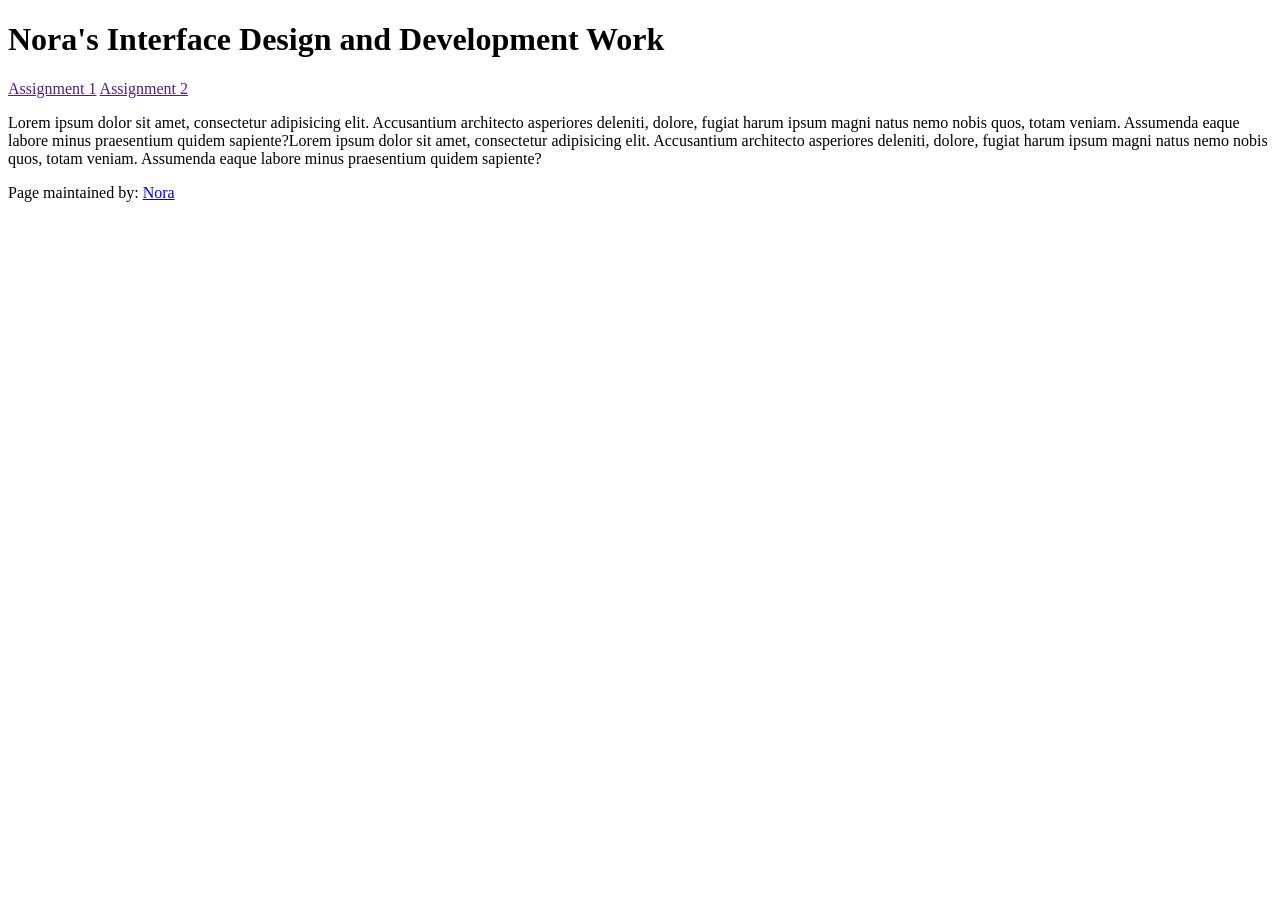
==== index.html @ 66bc1127 "I've copied and changed template repo" ====
<!doctype html>
<html lang="en">
<head>
    <meta charset="UTF-8">
    <meta name="viewport"
          content="width=device-width, user-scalable=no, initial-scale=1.0, maximum-scale=1.0, minimum-scale=1.0">
    <meta http-equiv="X-UA-Compatible" content="ie=edge">

<!-- !!!!! -->
<!--    change this to refer to your specific page  -->
    <title>Nora's Interface Project</title>

<!-- !!!!! -->
<!--  change this to your preferred icon  -->
    <!-- favicon was sourced from favicon.io but the original graphics are copyright 2020 Twitter, Inc
    and other contributors -->
    <!-- They are licensed under CC-BY 4.0 as linked below -->
    <!-- https://creativecommons.org/licenses/by/4.0/ -->
    <link rel="icon" type="image/png" href="./assets/icons/favicon.png">

    <link rel="stylesheet" href="reset.css">
    <link rel="stylesheet" href="style.css">
</head>
<body>

    <header>
<!-- !!!!! -->
<!--    change this to your preferred online name  -->
        <h1>Nora's Interface Design and Development Work</h1>
    </header>

    <div class="mainNavContainer">

        <nav>
            <a href="">Assignment 1</a>
            <a href="">Assignment 2</a>
        </nav>

        <main>
            <section id="intro-section">
                <p> Lorem ipsum dolor sit amet, consectetur adipisicing elit. Accusantium architecto asperiores deleniti, dolore, fugiat harum ipsum magni natus nemo nobis quos, totam veniam. Assumenda eaque labore minus praesentium quidem sapiente?Lorem ipsum dolor sit amet, consectetur adipisicing elit. Accusantium architecto asperiores deleniti, dolore, fugiat harum ipsum magni natus nemo nobis quos, totam veniam. Assumenda eaque labore minus praesentium quidem sapiente?</p>
            </section>
        </main>

        <!-- this is an empty element which helps with spacing -->
        <aside></aside>

    </div>

    <footer>
        <p>
<!-- !!!!! -->
<!--    change this to your preferred online name and update link to refer to your github page  -->
            Page maintained by:
            <a href="https://github.com/4143118" target="_blank">
            Nora
            </a>
        </p>
    </footer>
</body>
</html>
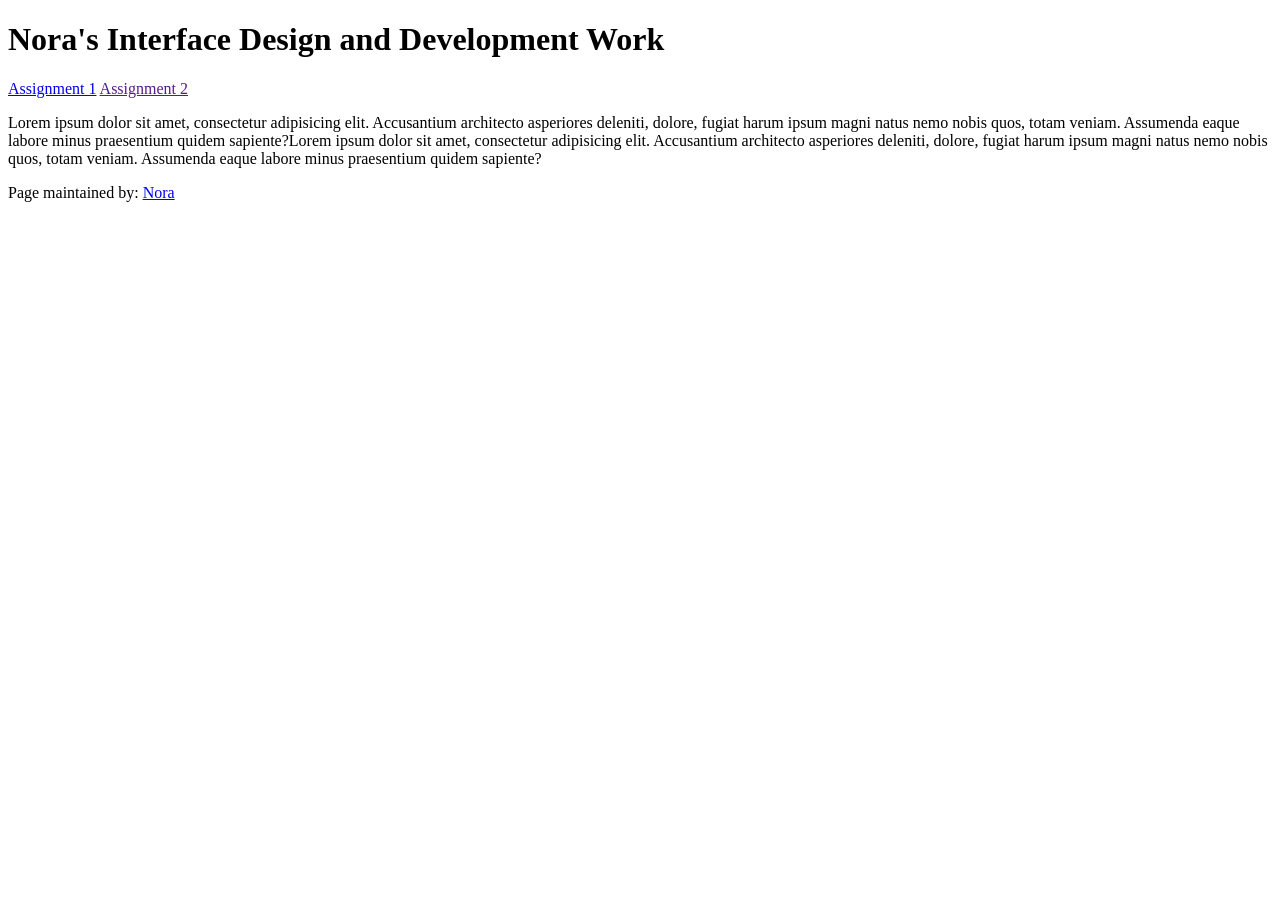
==== commit b496ef6a: "assignment.1 init I copied the home page into a new html document and linked them together. I starte" ====
--- a/index.html
+++ b/index.html
@@ -32,7 +32,7 @@
     <div class="mainNavContainer">
 
         <nav>
-            <a href="">Assignment 1</a>
+            <a href="./assignment1.html">Assignment 1</a>
             <a href="">Assignment 2</a>
         </nav>
 
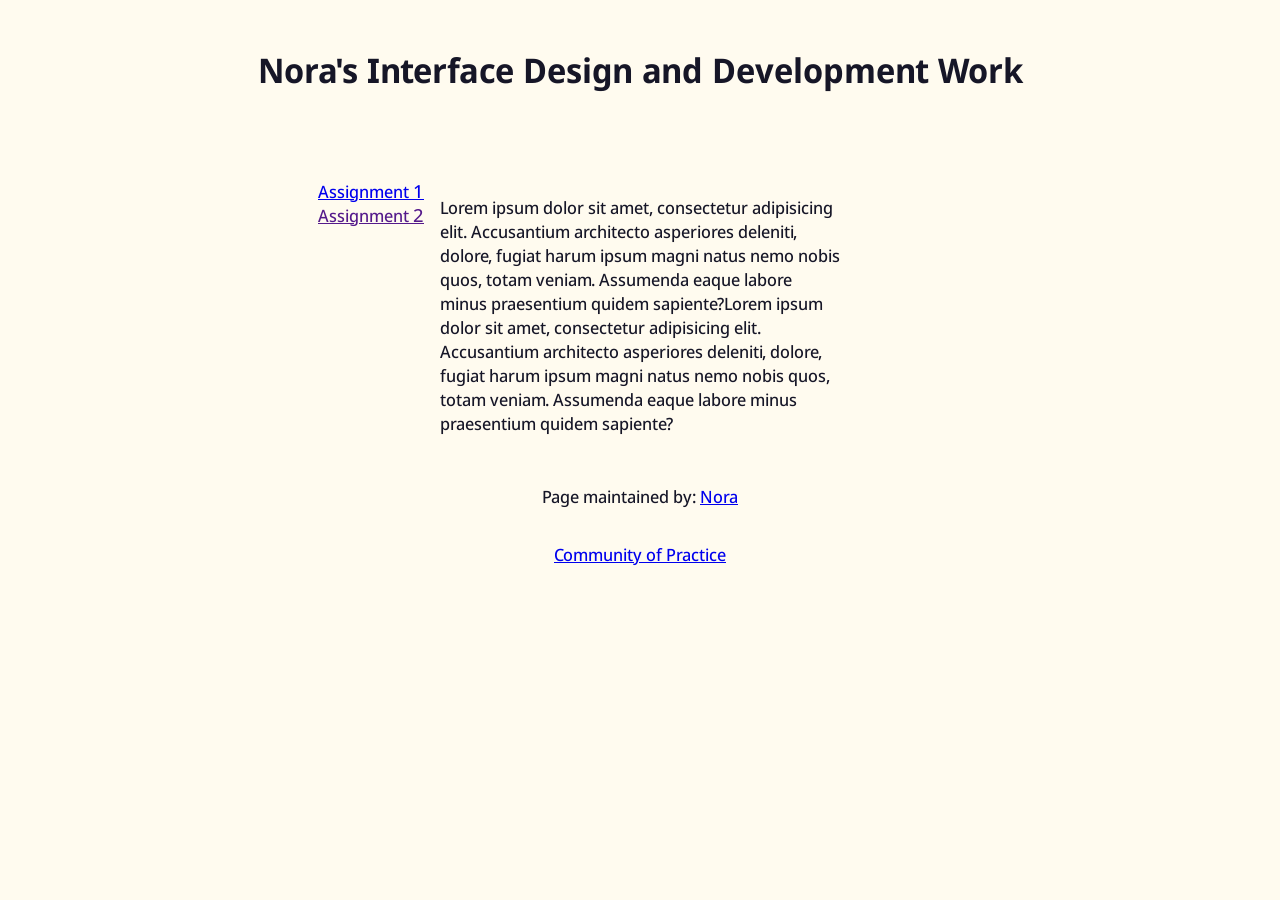
==== commit c152aab1: "add community of practice, and change the font & background colour debug as well" ====
--- a/index.html
+++ b/index.html
@@ -9,11 +9,6 @@
 <!-- !!!!! -->
 <!--    change this to refer to your specific page  -->
     <title>Nora's Interface Project</title>
-
-<!-- !!!!! -->
-<!--  change this to your preferred icon  -->
-    <!-- favicon was sourced from favicon.io but the original graphics are copyright 2020 Twitter, Inc
-    and other contributors -->
     <!-- They are licensed under CC-BY 4.0 as linked below -->
     <!-- https://creativecommons.org/licenses/by/4.0/ -->
     <link rel="icon" type="image/png" href="./assets/icons/favicon.png">
@@ -56,6 +51,12 @@
             Nora
             </a>
         </p>
-    </footer>
+        </footer>
+<!--        link to community of practice-->
+        <footer>
+            <a href="https://au.miro.com/app/board/u3jVOf5_-R0=/?share_link_id=143148460740" target="_blank">
+                Community of Practice
+            </a>
+        </footer>
 </body>
 </html>
--- a/style.css
+++ b/style.css
@@ -0,0 +1,147 @@
+/*Font license*/
+/*Copyright 2022 The Menbere Project Authors (https://github.com/SorkinType/Menbere/)
+This Font Software is licensed under the SIL Open Font License, Version 1.1 . This license is copied below, and is also available with a FAQ at: https://openfontlicense.org
+
+SIL OPEN FONT LICENSE Version 1.1 - 26 February 2007*/
+@import url('https://fonts.googleapis.com/css2?family=Menbere:wght@100..700&family=Neuton:ital,wght@0,200;0,300;0,400;0,700;0,800;1,400&display=swap');
+
+:root{
+    /* basic 2-bit palette from 1bit Monitor Glow Palette by Polyducks */
+    /* https://lospec.com/palette-list/1bit-monitor-glow */
+    --colour-1: #161627;
+    --colour-2: #fffbef;
+}
+
+/* this swaps the colour order to account for user's OS dark mode */
+/*!!!!!*/
+/*remember to update the colours here too to reflect the above changes*/
+@media (prefers-color-scheme: dark) {
+    :root{
+        --colour-1: #f0f6f0;
+        --colour-2: #222323;
+    }
+}
+
+
+body {
+    background-color: var(--colour-2);
+    color: var(--colour-1);
+    font-family: 'Menbere', sans-serif;
+    line-height: 1.5;
+    padding: 1rem;
+    display: flex;
+    flex-direction: column;
+    gap: 1rem;
+}
+
+header {
+    display: flex;
+    justify-content: center;
+    margin-block-end: 3rem;
+}
+
+.mainNavContainer {
+    flex: 1;
+    display: flex;
+    justify-content: center;
+    gap: 1rem;
+}
+
+nav {
+    display: flex;
+    flex-direction: column;
+    min-width: fit-content;
+    flex: 1;
+    align-items: flex-end;
+}
+
+main {
+    display: flex;
+    flex-direction: column;
+    align-items: center;
+    flex: 1;
+}
+
+/*Align the text and images, and reduce the size of the images*/
+section {
+    width: 100%;
+    max-width: 800px;
+}
+
+.example {
+    display: block;
+    width: 80%;
+    max-width: 650px;
+    height: auto;
+    margin: 1rem auto;
+}
+
+aside {
+    visibility: hidden;
+    flex: 1;
+}
+
+footer {
+        display: flex;
+        justify-content: center;
+        margin-block-start: 0.1rem;
+}
+
+/*technique from Kevin Powell*/
+/*https://youtu.be/CU8Plk-53RU?si=zMpP0Pfbg1SaXeDB&t=255*/
+/*longer post about how this works and the * + * selector*/
+/*https://alistapart.com/article/axiomatic-css-and-lobotomized-owls/*/
+.prose > * + * {
+    margin-block-start: var(--prose-flow, 1em);
+}
+
+/* breakpoints from Material Design Spec https://m3.material.io/foundations/layout/breakpoints/overview */
+/* while sometimes mobile first is recommended, as we will be focused on desktop, we will start there */
+
+/* assumed base sizing is large (1200–1599px) : desktop  */
+
+/* extra-large breakpoint : desktop, ultrawide monitors */
+@media (width > 1600px) {
+
+}
+
+/* expanded breakpoint : phone or tablet in landscape, desktop */
+@media (width < 1200px) {
+    header {
+        margin-block-end: 2rem;
+    }
+    footer {
+        margin-block-start: 2rem;
+    }
+}
+/* medium breakpoint : tablet in portrait */
+@media (width < 840px) {
+    header {
+        margin-block-end: 1rem;
+    }
+    .mainNavContainer {
+        flex-direction: column;
+        justify-content: flex-start;
+        align-items: center;
+    }
+    nav {
+        flex: 0;
+        width: 100%;
+        max-width: 80rch;
+        justify-content: space-between;
+        flex-direction: row;
+    }
+    main {
+        flex: 1;
+    }
+    aside {
+        flex: 0;
+    }
+    footer {
+        margin-block-start: 1rem;
+    }
+}
+/* compact breakpoint : phone in portrait */
+@media (width < 600px) {
+
+}
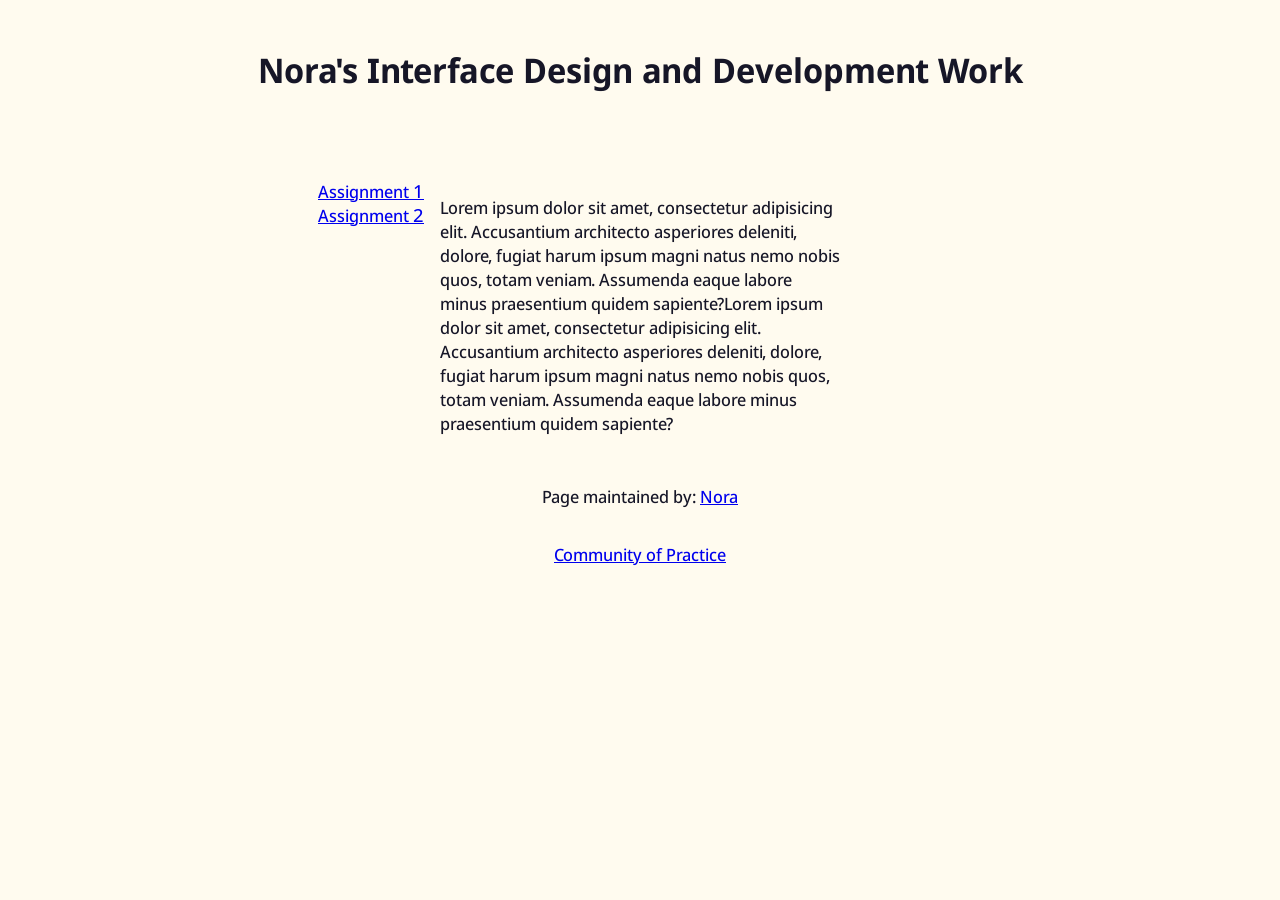
==== commit e49b0766: "edit assignment 2 page linked assignment 2 page, insert text part, and I will change css & add a bit" ====
--- a/index.html
+++ b/index.html
@@ -28,7 +28,7 @@
 
         <nav>
             <a href="./assignment1.html">Assignment 1</a>
-            <a href="">Assignment 2</a>
+            <a href="./assignment2.html">Assignment 2</a>
         </nav>
 
         <main>
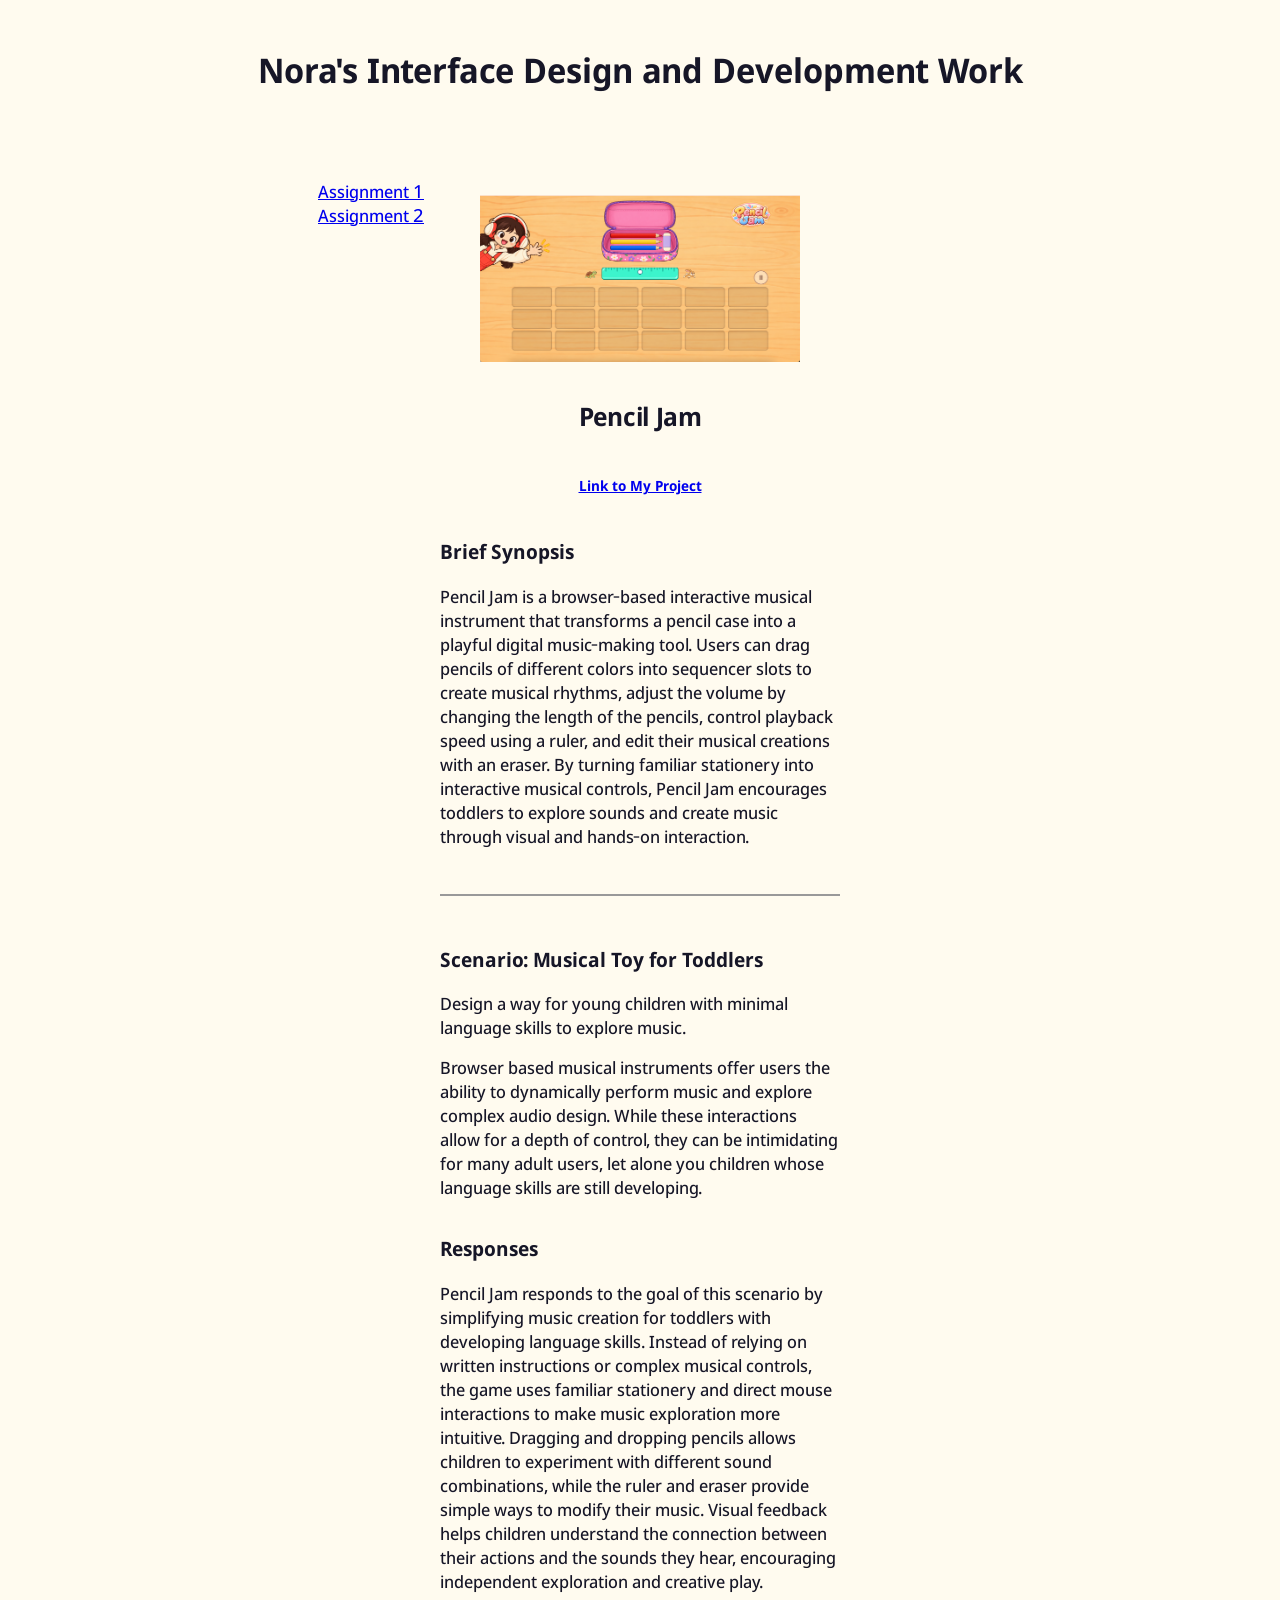
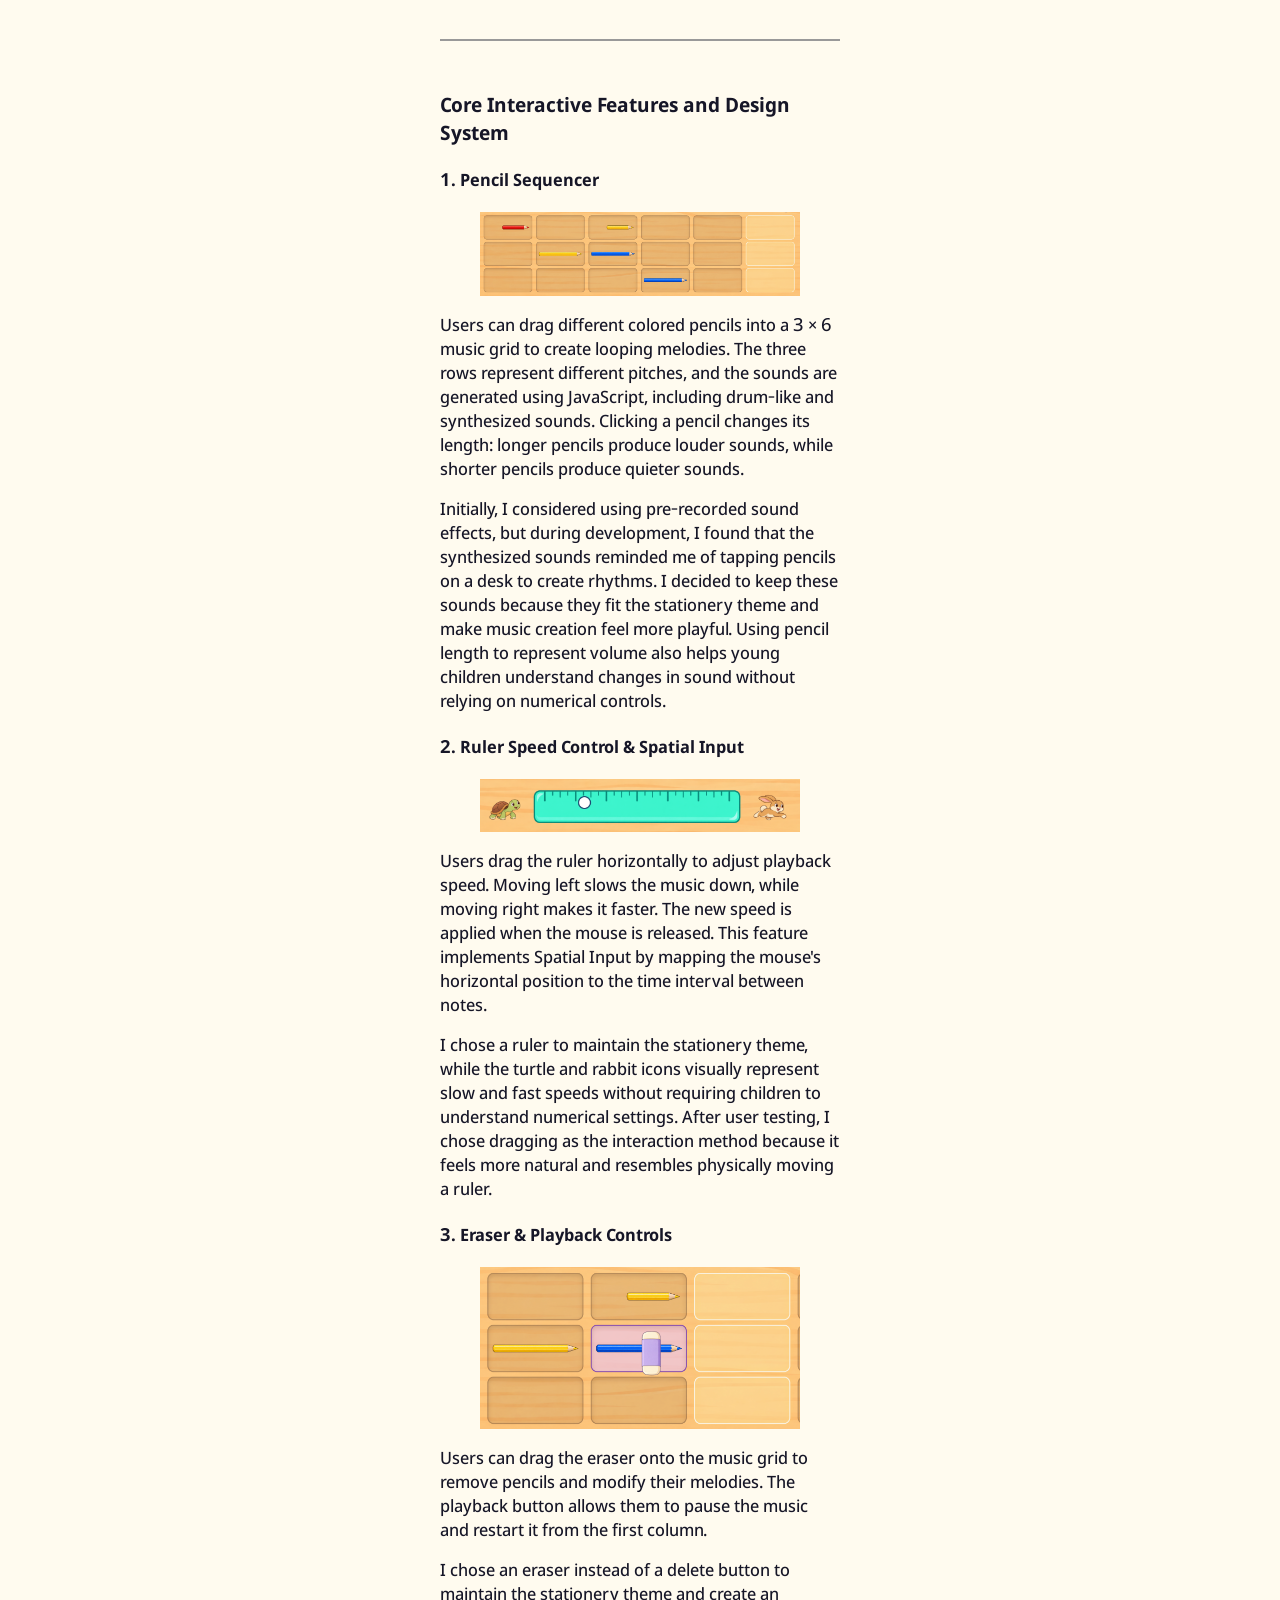
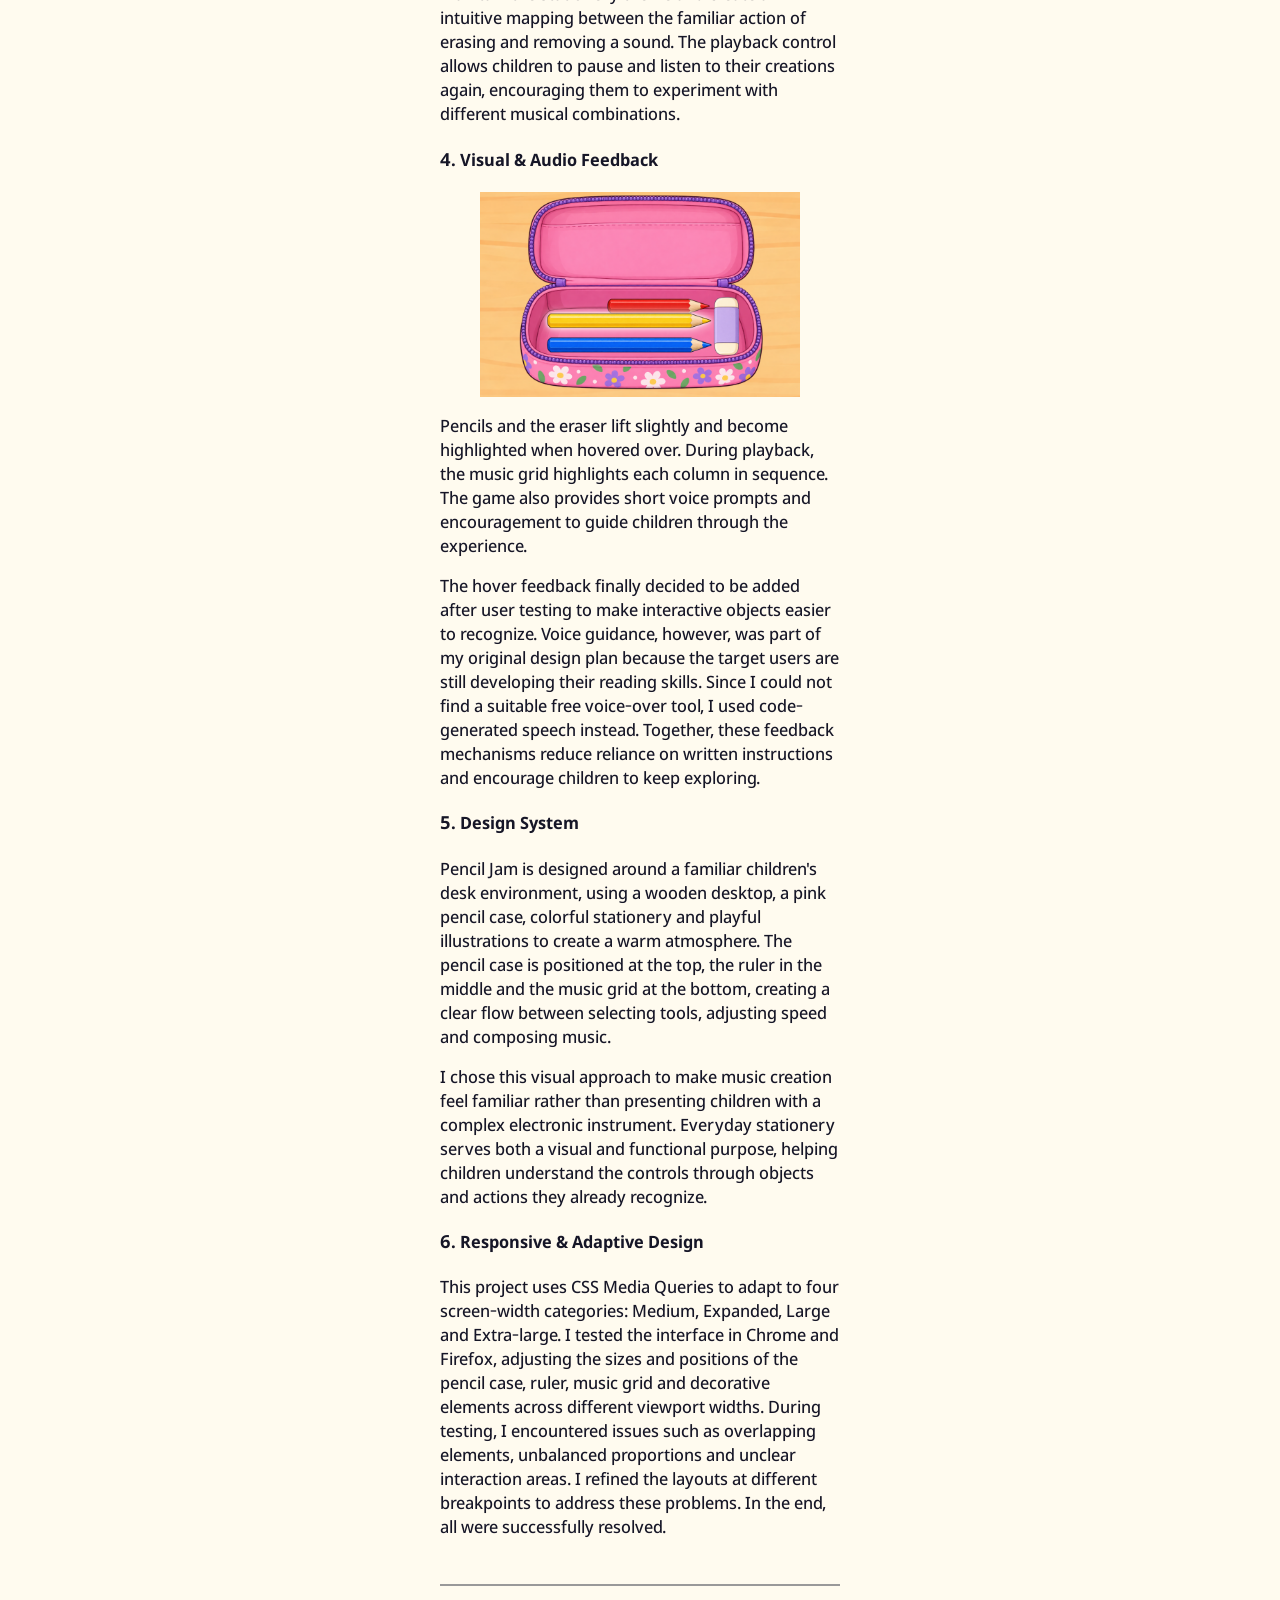
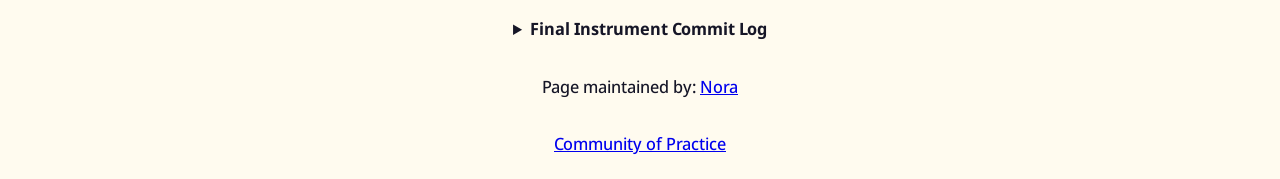
==== commit ed356a75: "update documentation and img and link" ====
--- a/index.html
+++ b/index.html
@@ -24,6 +24,7 @@
         <h1>Nora's Interface Design and Development Work</h1>
     </header>
 
+
     <div class="mainNavContainer">
 
         <nav>
@@ -32,9 +33,288 @@
         </nav>
 
         <main>
-            <section id="intro-section">
-                <p> Lorem ipsum dolor sit amet, consectetur adipisicing elit. Accusantium architecto asperiores deleniti, dolore, fugiat harum ipsum magni natus nemo nobis quos, totam veniam. Assumenda eaque labore minus praesentium quidem sapiente?Lorem ipsum dolor sit amet, consectetur adipisicing elit. Accusantium architecto asperiores deleniti, dolore, fugiat harum ipsum magni natus nemo nobis quos, totam veniam. Assumenda eaque labore minus praesentium quidem sapiente?</p>
+            <img class="example" src="assets/project1.png" alt="project1">
+            <h2>Pencil Jam</h2>
+            <h5><a href="https://4143118.github.io/pencilJam/" target="_blank">Link to My Project</a></h5>
+            <section>
+                <h3>Brief Synopsis</h3>
+                <p>Pencil Jam is a browser-based interactive musical instrument that transforms a pencil case into a
+                    playful digital music-making tool. Users can drag pencils of different colors into sequencer slots
+                    to create musical rhythms, adjust the volume by changing the length of the pencils, control playback
+                    speed using a ruler, and edit their musical creations with an eraser. By turning familiar stationery
+                    into interactive musical controls, Pencil Jam encourages toddlers to explore sounds and create music
+                    through visual and hands-on interaction.
+                </p>
             </section>
+
+            <hr style="border: 0; border-top: 2px solid #999; width: 100%; margin: 30px 0;">
+
+            <section>
+                <h3>Scenario: Musical Toy for Toddlers</h3>
+                <p>Design a way for young children with minimal language skills to explore music.</p>
+                <p>Browser based musical instruments offer users the ability to dynamically perform music and explore
+                    complex audio design. While these interactions allow for a depth of control, they can be intimidating
+                    for many adult users, let alone you children whose language skills are still developing.
+                </p>
+            </section>
+
+            <section>
+                <h3>Responses</h3>
+                <p>Pencil Jam responds to the goal of this scenario by simplifying music creation for toddlers with
+                    developing language skills. Instead of relying on written instructions or complex musical controls,
+                    the game uses familiar stationery and direct mouse interactions to make music exploration more intuitive.
+                    Dragging and dropping pencils allows children to experiment with different sound combinations, while
+                    the ruler and eraser provide simple ways to modify their music. Visual feedback helps children
+                    understand the connection between their actions and the sounds they hear, encouraging independent
+                    exploration and creative play.</p>
+            </section>
+
+            <hr style="border: 0; border-top: 2px solid #999; width: 100%; margin: 30px 0;">
+
+            <section>
+                <h3>Core Interactive Features and Design System</h3>
+                <h4>1. Pencil Sequencer</h4>
+                <img class="example" src="assets/grid.png" alt="grid">
+                <p>Users can drag different colored pencils into a 3 × 6 music grid to create looping melodies. The three
+                    rows represent different pitches, and the sounds are generated using JavaScript, including drum-like
+                    and synthesized sounds. Clicking a pencil changes its length: longer pencils produce louder sounds,
+                    while shorter pencils produce quieter sounds.
+                </p>
+                <p>
+                    Initially, I considered using pre-recorded sound effects, but during development, I found that the
+                    synthesized sounds reminded me of tapping pencils on a desk to create rhythms. I decided to keep these
+                    sounds because they fit the stationery theme and make music creation feel more playful. Using pencil
+                    length to represent volume also helps young children understand changes in sound without relying on
+                    numerical controls.
+                </p>
+
+                <h4>2. Ruler Speed Control & Spatial Input</h4>
+                <img class="example" src="assets/ruler.png" alt="ruler">
+                <p>
+                    Users drag the ruler horizontally to adjust playback speed. Moving left slows the music down, while
+                    moving right makes it faster. The new speed is applied when the mouse is released. This feature
+                    implements Spatial Input by mapping the mouse's horizontal position to the time interval between notes.
+                </p>
+                <p>
+                    I chose a ruler to maintain the stationery theme, while the turtle and rabbit icons visually represent
+                    slow and fast speeds without requiring children to understand numerical settings. After user testing,
+                    I chose dragging as the interaction method because it feels more natural and resembles physically
+                    moving a ruler.
+                </p>
+
+                <h4>3. Eraser & Playback Controls</h4>
+                <img class="example" src="assets/eraser.png" alt="eraser">
+                <p>
+                    Users can drag the eraser onto the music grid to remove pencils and modify their melodies. The playback
+                    button allows them to pause the music and restart it from the first column.
+                </p>
+                <p>
+                    I chose an eraser instead of a delete button to maintain the stationery theme and create an intuitive
+                    mapping between the familiar action of erasing and removing a sound. The playback control allows children
+                    to pause and listen to their creations again, encouraging them to experiment with different musical
+                    combinations.
+                </p>
+
+                <h4>4. Visual & Audio Feedback</h4>
+                <img class="example" src="assets/pencil case.png" alt="pencil case">
+                <p>
+                    Pencils and the eraser lift slightly and become highlighted when hovered over. During playback, the
+                    music grid highlights each column in sequence. The game also provides short voice prompts and encouragement
+                    to guide children through the experience.
+                </p>
+                <p>
+                    The hover feedback finally decided to be added after user testing to make interactive objects easier
+                    to recognize. Voice guidance, however, was part of my original design plan because the target users
+                    are still developing their reading skills. Since I could not find a suitable free voice-over tool,
+                    I used code-generated speech instead. Together, these feedback mechanisms reduce reliance on written
+                    instructions and encourage children to keep exploring.
+                </p>
+
+                <h4>5. Design System</h4>
+                <p>
+                    Pencil Jam is designed around a familiar children's desk environment, using a wooden desktop, a pink
+                    pencil case, colorful stationery and playful illustrations to create a warm atmosphere. The pencil case
+                    is positioned at the top, the ruler in the middle and the music grid at the bottom, creating a clear
+                    flow between selecting tools, adjusting speed and composing music.
+                </p>
+                <p>
+                    I chose this visual approach to make music creation feel familiar rather than presenting children with
+                    a complex electronic instrument. Everyday stationery serves both a visual and functional purpose, helping
+                    children understand the controls through objects and actions they already recognize.
+                </p>
+
+                <h4>6. Responsive & Adaptive Design</h4>
+                <p>
+                    This project uses CSS Media Queries to adapt to four screen-width categories: Medium, Expanded, Large
+                    and Extra-large. I tested the interface in Chrome and Firefox, adjusting the sizes and positions of
+                    the pencil case, ruler, music grid and decorative elements across different viewport widths.
+                    During testing, I encountered issues such as overlapping elements, unbalanced proportions and unclear
+                    interaction areas. I refined the layouts at different breakpoints to address these problems. In
+                    the end, all were successfully resolved.
+                </p>
+
+            </section>
+
+            <hr style="border: 0; border-top: 2px solid #999; width: 100%; margin: 30px 0;">
+
+            <details class="commit-log">
+                <summary>Final Instrument Commit Log</summary>
+
+                <ul class="commit-list">
+                    <li>
+                        <strong>Main branch with comment</strong>
+                        <span class="commit-meta">4143118 · 29 Sep 2026, 15:24:57 (+1000)</span>
+                        <p>Iterate and debugging A LOT</p>
+                    </li>
+
+                    <li>
+                        <strong>hover lift effect</strong>
+                        <span class="commit-meta">4143118 · 29 Sep 2026, 15:57:19 (+1000)</span>
+                    </li>
+
+                    <li>
+                        <strong>add highlight</strong>
+                        <span class="commit-meta">4143118 · 29 Sep 2026, 16:00:56 (+1000)</span>
+                    </li>
+
+                    <li>
+                        <strong>prepare sound loop and set speed when drag ends</strong>
+                        <span class="commit-meta">4143118 · 29 Sep 2026, 21:55:41 (+1000)</span>
+                    </li>
+
+                    <li>
+                        <strong>dot css</strong>
+                        <span class="commit-meta">4143118 · 29 Sep 2026, 21:59:08 (+1000)</span>
+                    </li>
+
+                    <li>
+                        <strong>debugging</strong>
+                        <span class="commit-meta">4143118 · 29 Sep 2026, 22:06:44 (+1000)</span>
+                    </li>
+
+                    <li>
+                        <strong>dot css</strong>
+                        <span class="commit-meta">4143118 · 29 Sep 2026, 23:04:55 (+1000)</span>
+                    </li>
+
+                    <li>
+                        <strong>I found out I me mix up a3 and b3</strong>
+                        <span class="commit-meta">4143118 · 29 Sep 2026, 23:07:20 (+1000)</span>
+                    </li>
+
+                    <li>
+                        <strong>Merge remote-tracking branch 'origin/b2-drag-to-set'</strong>
+                        <span class="commit-meta">4143118 · 26 Oct 2026, 12:38:53 (+0800)</span>
+                    </li>
+
+                    <li>
+                        <strong>fix pencil case be dragged bug</strong>
+                        <span class="commit-meta">4143118 · 26 Oct 2026, 14:21:53 (+0800)</span>
+                        <p>make this img can not be dragged in browser</p>
+                    </li>
+
+                    <li>
+                        <strong>refactor: move static images from JS to HTML</strong>
+                        <span class="commit-meta">4143118 · 26 Oct 2026, 14:29:30 (+0800)</span>
+                        <p>use html to manage them</p>
+                    </li>
+
+                    <li>
+                        <strong>give eraser visual feedback same as pencil when hover on it</strong>
+                        <span class="commit-meta">4143118 · 26 Oct 2026, 14:34:04 (+0800)</span>
+                    </li>
+
+                    <li>
+                        <strong>start music playback when first pencil is placed</strong>
+                        <span class="commit-meta">4143118 · 26 Oct 2026, 15:06:17 (+0800)</span>
+                    </li>
+
+                    <li>
+                        <strong>add pause and play button</strong>
+                        <span class="commit-meta">4143118 · 26 Oct 2026, 15:39:10 (+0800)</span>
+                    </li>
+
+                    <li>
+                        <strong>adjust the pause and play icon</strong>
+                        <span class="commit-meta">4143118 · 26 Oct 2026, 15:53:00 (+0800)</span>
+                        <p>make them in the exactly centre</p>
+                    </li>
+
+                    <li>
+                        <strong>highlight current grid</strong>
+                        <span class="commit-meta">4143118 · 26 Oct 2026, 16:16:45 (+0800)</span>
+                    </li>
+
+                    <li>
+                        <strong>fix the sound and picture are out of sync after replaying bug</strong>
+                        <span class="commit-meta">4143118 · 26 Oct 2026, 16:20:43 (+0800)</span>
+                    </li>
+
+                    <li>
+                        <strong>change intro dialogue text</strong>
+                        <span class="commit-meta">4143118 · 26 Oct 2026, 16:39:48 (+0800)</span>
+                    </li>
+
+                    <li>
+                        <strong>add turtle and rabbit icons as a represent of different speeds</strong>
+                        <span class="commit-meta">4143118 · 26 Oct 2026, 17:07:19 (+0800)</span>
+                        <p>and also adjust speed control's position a little</p>
+                    </li>
+
+                    <li>
+                        <strong>opening dialogue decoration</strong>
+                        <span class="commit-meta">4143118 · 26 Oct 2026, 17:29:59 (+0800)</span>
+                    </li>
+
+                    <li>
+                        <strong>style: add responsive sizing for pencil case and ruler</strong>
+                        <span class="commit-meta">4143118 · 26 Oct 2026, 20:26:44 (+0800)</span>
+                    </li>
+
+                    <li>
+                        <strong>decoration</strong>
+                        <span class="commit-meta">4143118 · 26 Oct 2026, 21:01:31 (+0800)</span>
+                    </li>
+
+                    <li>
+                        <strong>adjust medium size's media query</strong>
+                        <span class="commit-meta">4143118 · 26 Oct 2026, 21:43:07 (+0800)</span>
+                        <p>test in the FireFox and Chrome, than change some value to make it more suitable</p>
+                    </li>
+
+                    <li>
+                        <strong>adjustment for expanded size</strong>
+                        <span class="commit-meta">4143118 · 26 Oct 2026, 21:54:51 (+0800)</span>
+                    </li>
+
+                    <li>
+                        <strong>adjustment for extra-large size</strong>
+                        <span class="commit-meta">4143118 · 26 Oct 2026, 22:04:08 (+0800)</span>
+                    </li>
+
+                    <li>
+                        <strong>add voice encouragement</strong>
+                        <span class="commit-meta">4143118 · 26 Oct 2026, 23:30:05 (+0800)</span>
+                    </li>
+
+                    <li>
+                        <strong>debug: The issue of image display size in large sizes has been resolved</strong>
+                        <span class="commit-meta">4143118 · 27 Oct 2026, 00:05:04 (+0800)</span>
+                    </li>
+
+                    <li>
+                        <strong>add some comments</strong>
+                        <span class="commit-meta">4143118 · 27 Oct 2026, 00:07:56 (+0800)</span>
+                    </li>
+
+                    <li>
+                        <strong>debug:prevent ruler adjustment from restarting paused music</strong>
+                        <span class="commit-meta">4143118 · 27 Oct 2026, 00:19:35 (+0800)</span>
+                        <p>Updated the ruler's mouseup handler to preserve the current playback state</p>
+                    </li>
+                </ul>
+            </details>
+
         </main>
 
         <!-- this is an empty element which helps with spacing -->
--- a/style.css
+++ b/style.css
@@ -22,6 +22,9 @@
     }
 }
 
+details summary {
+    font-weight: bold;
+}
 
 body {
     background-color: var(--colour-2);
@@ -144,4 +147,5 @@
 /* compact breakpoint : phone in portrait */
 @media (width < 600px) {
 
-}+}
+
